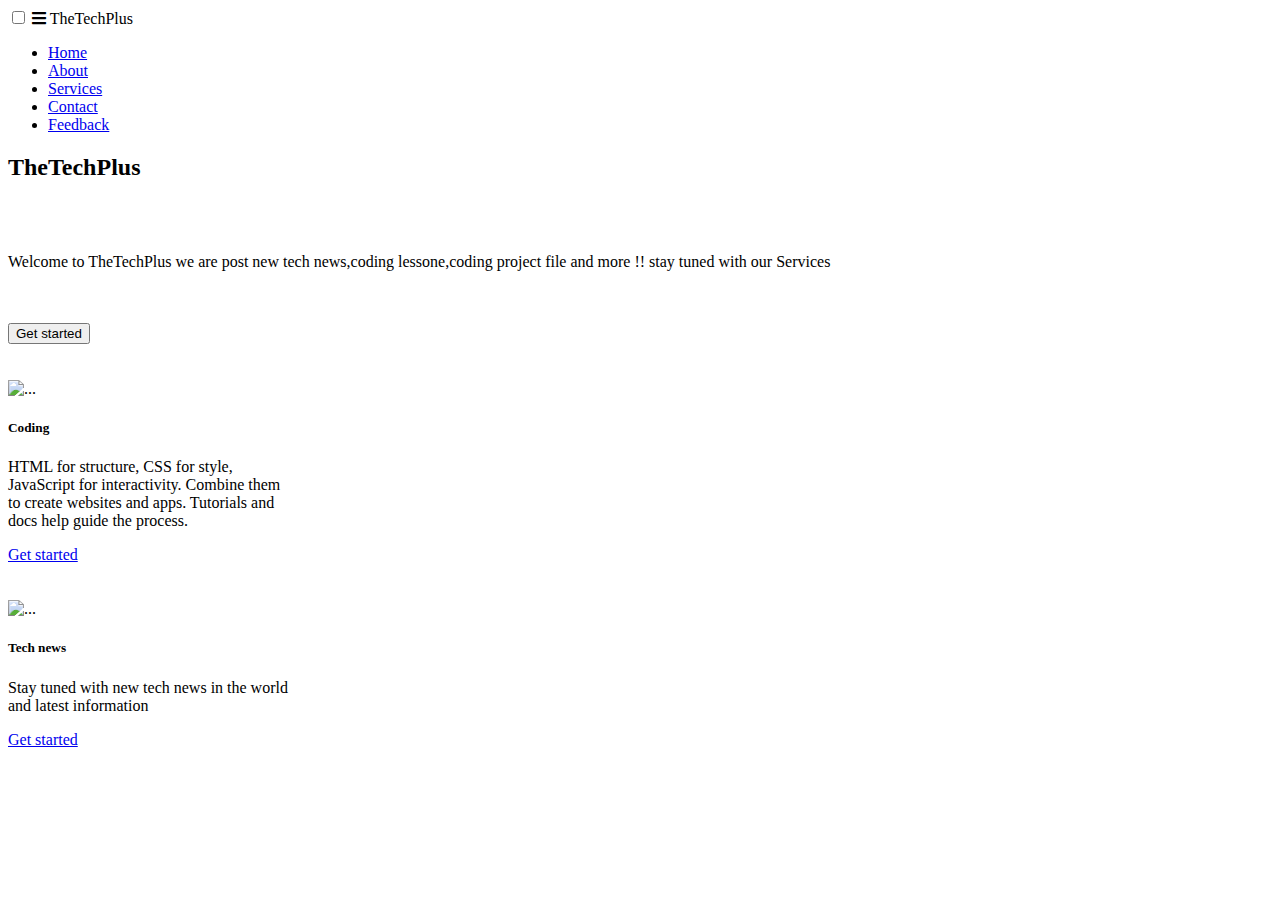
==== index.html @ 55a95e97 "Add files via upload" ====
<!DOCTYPE html>
<html lang="en">
<head>
  <meta charset="UTF-8">
  <meta name="viewport" content="width=device-width, initial-scale=1.0">
  <link rel="stylesheet" href="index.css">
  <link rel="stylesheet" href="https://cdnjs.cloudflare.com/ajax/libs/font-awesome/5.15.3/css/all.min.css"/>
  <script src="index.js"></script>
  <title>TheTechPlus</title>
</head>
<body>
	<nav>
      <input type="checkbox" id="check">
      <label for="check" class="checkbtn">
        <i class="fas fa-bars"></i>
      </label>
      <label class="logo">TheTechPlus</label>
      <ul>
        <li><a class="active" href="index.html">Home</a></li>
        <li><a href="about.html">About</a></li>
        <li><a href="Service.html">Services</a></li>
        <li><a href="Contact.html">Contact</a></li>
        <li><a href="https://wa.me/94714184446?text=Feedback">Feedback</a></li>
      </ul>
    </nav>
    <div class="hero-banner">
      <div class="hero-text">
      <h2>TheTechPlus</h2>
      <br>
      <br>
        <p>Welcome to TheTechPlus we are post new tech news,coding lessone,coding project file and more !! stay tuned with our Services</p>
        <br>
        <br>
        <button class="getstarted">
          Get started
        </button>
      </div>
    </div>
    <br>
    <br>
    <div class="card-container">
      
<div class="card" style="width: 18rem;">
  <img src="icon-code-logo-J33X3y8-600.jpg" class="card-img-top" alt="..." style="height:200px;">
  <div class="card-body">
    <h5 class="card-title">Coding</h5>
    <p class="card-text">HTML for structure, CSS for style, JavaScript for interactivity. Combine them to create websites and apps. Tutorials and docs help guide the process.</p>
    <a href="#" class="btn btn-primary">Get started</a>
  </div>
</div>
<br>
<br>
<div class="card" style="width: 18rem;">
  <img src="gear-smart-eps-icon-digital-tech-business-logo-free-vector.jpg" class="card-img-top" alt="..." style="height:200px;">
  <div class="card-body">
    <h5 class="card-title">Tech news</h5>
    <p class="card-text">Stay tuned with new tech news in the world and latest information</p>
    <a href="#" class="btn btn-primary">Get started</a>
  </div>
</div>
    </div>
</body>
</html>
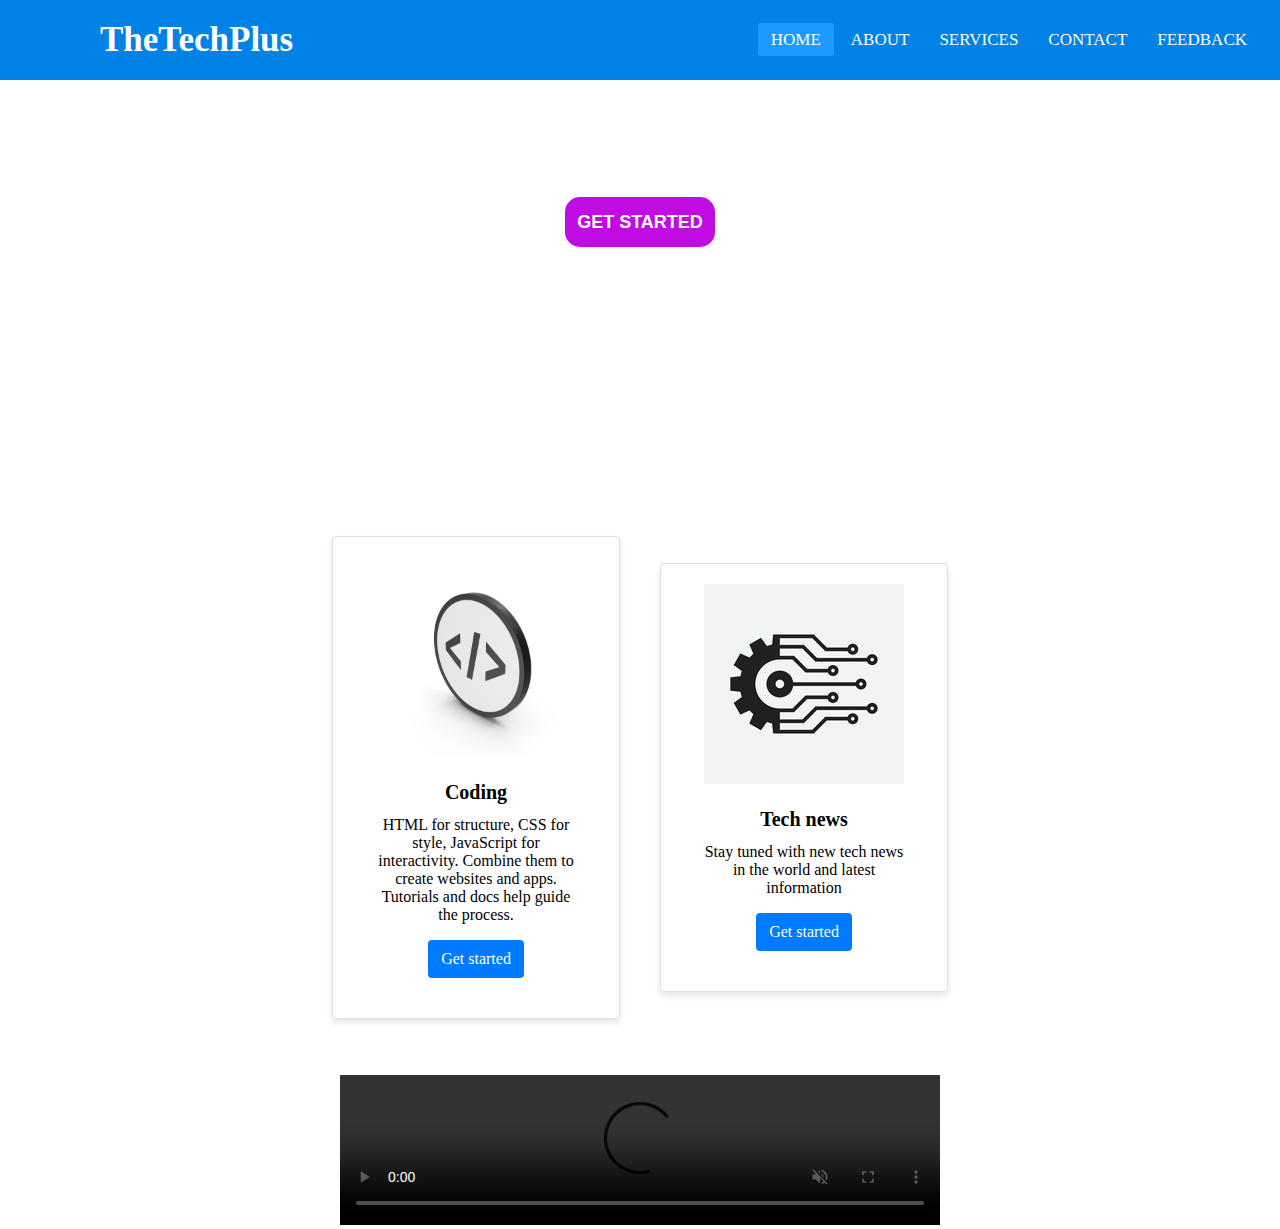
==== commit 29d14c47: "Update index.html" ====
--- a/index.html
+++ b/index.html
@@ -19,7 +19,7 @@
         <li><a class="active" href="index.html">Home</a></li>
         <li><a href="about.html">About</a></li>
         <li><a href="Service.html">Services</a></li>
-        <li><a href="Contact.html">Contact</a></li>
+        <li><a href="contact.html">Contact</a></li>
         <li><a href="https://wa.me/94714184446?text=Feedback">Feedback</a></li>
       </ul>
     </nav>
@@ -59,5 +59,12 @@
   </div>
 </div>
     </div>
+	<br><br>
+	<center>
+	<video width="600" controls autoplay loop muted>
+            <source src="we.mp4" type="video/mp4">
+            Your browser does not support the video tag.
+        </video>
+	</center>
 </body>
-</html>+</html>
--- a/index.css
+++ b/index.css
@@ -0,0 +1,256 @@
+*{
+  padding: 0;
+  margin: 0;
+  text-decoration: none;
+  list-style: none;
+  box-sizing: border-box;
+}
+.hero-banner {
+  background-image: url('THE THECHPLUSES.jpg');
+  background-size: cover; /* Adjusts the size of the background image */
+  background-position: center; /* Positions the background image */
+  height: 400px; /* Adjust the height of your hero banner */
+}
+.hero-text {
+  text-align: center;
+  color: white;
+}
+.hero-banner .getstarted {
+  background-color: #c00be3;
+  width: 150px; /* Adjust width as needed */
+  height: 50px; /* Adjust height as needed */
+  border: none; /* Remove border */
+  border-radius: 15px; /* Add rounded corners */
+  outline: none;
+  color: white;
+  font-size: 18px; /* Adjust font size */
+  font-weight: bold; /* Make the text bold */
+  text-transform: uppercase; /* Convert text to uppercase */
+  cursor: pointer; /* Change cursor to pointer on hover */
+  transition: background-color 0.3s ease; /* Add transition effect */
+}
+
+.hero-banner .getstarted:hover {
+  background-color: #a106cb; /* Change background color on hover */
+}
+
+body{
+  font-family: montserrat;
+}
+.getConatiner {
+  text-align: center;
+  background-color: #f2f2f2;
+  padding: 20px;
+  border-radius: 10px;
+  box-shadow: 0 0 10px rgba(0, 0, 0, 0.1);
+}
+
+.getConatiner img {
+  width: 50%;
+  height: 50%;
+  border-radius: 50%;
+  margin-bottom: 20px;
+}
+
+.getConatiner h2 {
+  color: #333;
+  font-size: 28px;
+  font-weight: bold;
+}
+
+.getConatiner p {
+  line-height: 1.6;  
+  color: #666;
+  font-size: 16px;
+  line-height: 1.6;
+}
+
+.getConatiner button {
+  background-color: #4CAF50;
+  color: white;
+  border: none;
+  padding: 10px 20px;
+  text-align: center;
+  text-decoration: none;
+  display: inline-block;
+  font-size: 16px;
+  margin-top: 20px;
+  border-radius: 5px;
+  cursor: pointer;
+  transition: background-color 0.3s ease;
+}
+
+.getConatiner button:hover {
+  background-color: #45a049;
+}
+
+nav{
+  background: #0082e6;
+  height: 80px;
+  width: 100%;
+  position: relative;
+}
+.card-container {
+  display: flex; /* Use Flexbox */
+  justify-content: center; /* Center the items horizontally */
+  align-items: center; /* Center the items vertically */
+  flex-wrap: wrap; /* Allow items to wrap */
+}
+
+.card {
+  border: 1px solid rgba(0, 0, 0, 0.125);
+  border-radius: 0.25rem;
+  overflow: hidden;
+  box-shadow: 0 4px 6px rgba(0, 0, 0, 0.1);
+  margin: 10px; /* Adjust margin between cards */
+  text-align: center;
+  width: 90%;
+  margin: 20px;
+  padding: 20px;
+}
+
+.card-img-top {
+  height: auto; /* Responsive image */
+  object-fit: cover;
+}
+
+.card-body {
+  padding: 1.25rem;
+}
+
+.card-title {
+  font-size: 1.25rem;
+  margin-bottom: 0.75rem;
+}
+
+.card-text {
+  margin-bottom: 1rem;
+}
+.btn-primary {
+  color: #fff;
+  background-color: #007bff;
+  border-color: #007bff;
+  display: inline-block;
+  font-weight: 400;
+  text-align: center;
+  vertical-align: middle;
+  cursor: pointer;
+  user-select: none;
+  border: 1px solid transparent;
+  padding: 0.375rem 0.75rem;
+  font-size: 1rem;
+  line-height: 1.5;
+  border-radius: 0.25rem;
+  transition: color 0.15s, background-color 0.15s, border-color 0.15s, box-shadow 0.15s;
+  text-decoration: none;
+}
+
+.btn-primary:hover {
+  background-color: #0056b3;
+  border-color: #0056b3;
+}
+
+label.logo{
+  color: white;
+  font-size: 35px;
+  line-height: 80px;
+  padding: 0 100px;
+  font-weight: bold;
+}
+/* Initial Styles */
+nav ul {
+  float: right;
+  margin-right: 20px;
+}
+
+nav ul li {
+  display: inline ;
+  line-height: 80px;
+
+}
+
+nav ul li a {
+  color: white;
+  font-size: 17px;
+  padding: 7px 13px;
+  border-radius: 3px;
+  text-transform: uppercase;
+  margin-bottom: 5px;
+}
+
+a.active,
+a:hover {
+  background: #1b9bff;
+  transition: 0.5s;
+}
+
+/* Burger Menu Styles */
+.checkbtn {
+  font-size: 30px;
+  color: white;
+  float: right;
+  line-height: 80px;
+  margin-right: 40px;
+  cursor: pointer;
+  display: none;
+}
+
+#check {
+  display: none;
+}
+
+@media (max-width: 952px) {
+  label.logo {
+    font-size: 30px;
+    padding-left: 50px;
+  }
+
+  nav ul li a {
+    font-size: 16px;
+  }
+  .getConatiner img{
+  max-width: 50%;
+  width: 100%;
+  border-radius: 50%;
+  margin-bottom: 20px;
+  margin: 20px;
+  padding: 20px;
+  }
+}
+
+@media (max-width: 952px) {
+  .checkbtn {
+    display: block;
+  }
+
+  ul {
+    position: fixed;
+    width: 100%;
+    height: 100vh;
+    background: #2c3e50;
+    top: 80px;
+    left: -100%;
+    text-align: center;
+    transition: all 0.5s;
+  }
+
+  nav ul li {
+    display: block;
+    margin: 50px 0;
+    line-height: 30px;
+  }
+
+  nav ul li a {
+    font-size: 20px;
+  }
+
+  a:hover,
+  a.active {
+    background: none;
+    color: #0082e6;
+  }
+
+  #check:checked ~ ul {
+    left: 0;
+  }
+}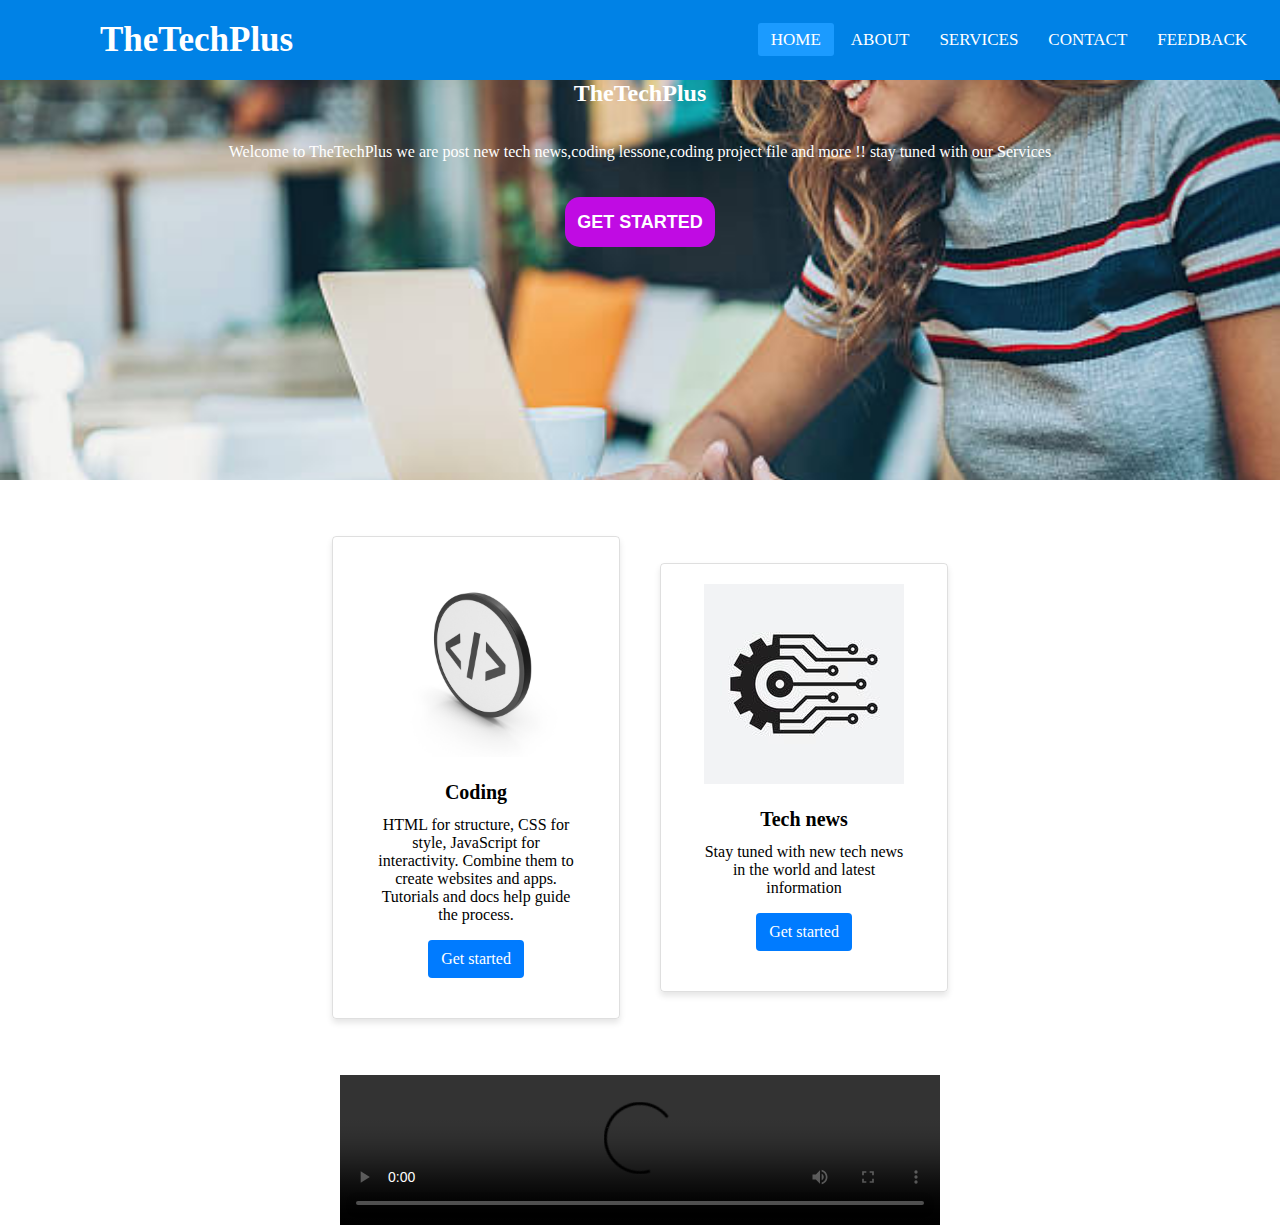
==== commit 8de18de5: "Update index.html" ====
--- a/index.html
+++ b/index.html
@@ -17,7 +17,7 @@
       <label class="logo">TheTechPlus</label>
       <ul>
         <li><a class="active" href="index.html">Home</a></li>
-        <li><a href="about.html">About</a></li>
+        <li><a href="About.html">About</a></li>
         <li><a href="Service.html">Services</a></li>
         <li><a href="contact.html">Contact</a></li>
         <li><a href="https://wa.me/94714184446?text=Feedback">Feedback</a></li>
@@ -61,7 +61,7 @@
     </div>
 	<br><br>
 	<center>
-	<video width="600" controls autoplay loop muted>
+	<video width="600" controls autoplay loop>
             <source src="we.mp4" type="video/mp4">
             Your browser does not support the video tag.
         </video>
--- a/index.css
+++ b/index.css
@@ -6,7 +6,7 @@
   box-sizing: border-box;
 }
 .hero-banner {
-  background-image: url('THE THECHPLUSES.jpg');
+  background-image: url('new picture.jpeg');
   background-size: cover; /* Adjusts the size of the background image */
   background-position: center; /* Positions the background image */
   height: 400px; /* Adjust the height of your hero banner */
@@ -253,4 +253,4 @@
   #check:checked ~ ul {
     left: 0;
   }
-}+}
